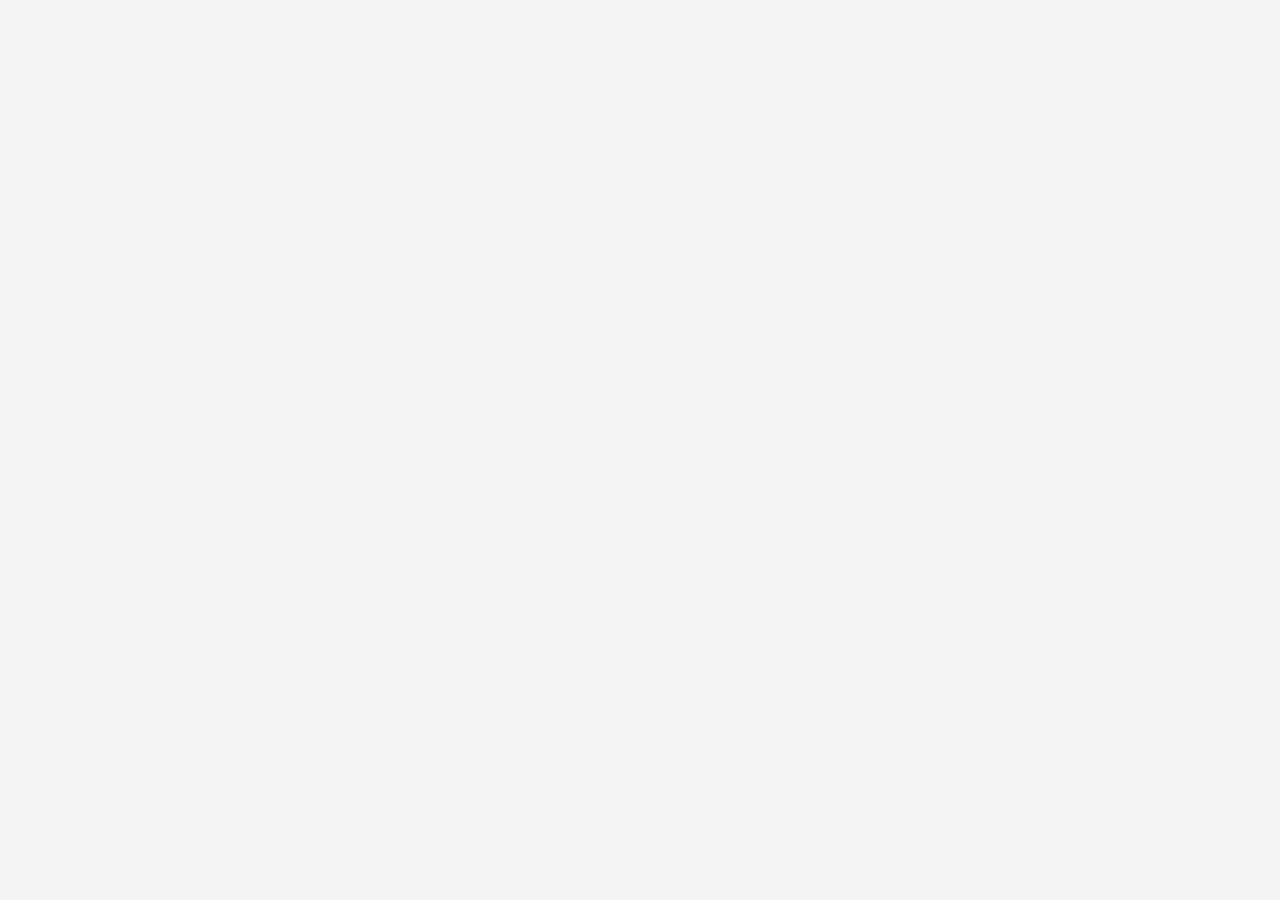
==== index.html @ 39ff0090 "Update index.html" ====
<!DOCTYPE html>
<html lang="fr">
<head>
    <meta charset="UTF-8">
    <meta name="viewport" content="width=device-width, initial-scale=1.0">
    <title>Institut de Langues - Pérou</title>
    <link href="https://fonts.googleapis.com/css2?family=Roboto:wght@300;400;700&display=swap" rel="stylesheet">
    <link rel="stylesheet" href="https://cdnjs.cloudflare.com/ajax/libs/font-awesome/6.0.0/css/all.min.css">
    
    <style>
        :root {
            --primary: #009B90;
            --secondary: #1F4E79;
            --light: #f4f4f4;
            --text: #333;
            --white: #ffffff;
        }

        * { box-sizing: border-box; margin: 0; padding: 0; }

        body {
            font-family: 'Roboto', sans-serif;
            line-height: 1.6;
            color: var(--text);
            background-color: var(--light);
            display: flex;
            flex-direction: column;
            min-height: 100vh;
        }

        /* Header */
        header {
            background-color: var(--secondary);
            color: var(--white);
            padding: 1rem 5%;
            display: flex;
            justify-content: space-between;
            align-items: center;
            flex-wrap: wrap;
        }

        .logo { font-size: 1.2rem; font-weight: bold; display: flex; align-items: center; gap: 10px; }

        .lang-selector select {
            padding: 5px; border-radius: 5px; border: none;
            background: var(--white); color: var(--secondary);
            font-weight: bold; cursor: pointer;
        }

        /* Hero */
        .hero {
            background: linear-gradient(rgba(31, 78, 121, 0.8), rgba(0, 155, 144, 0.8)), url('
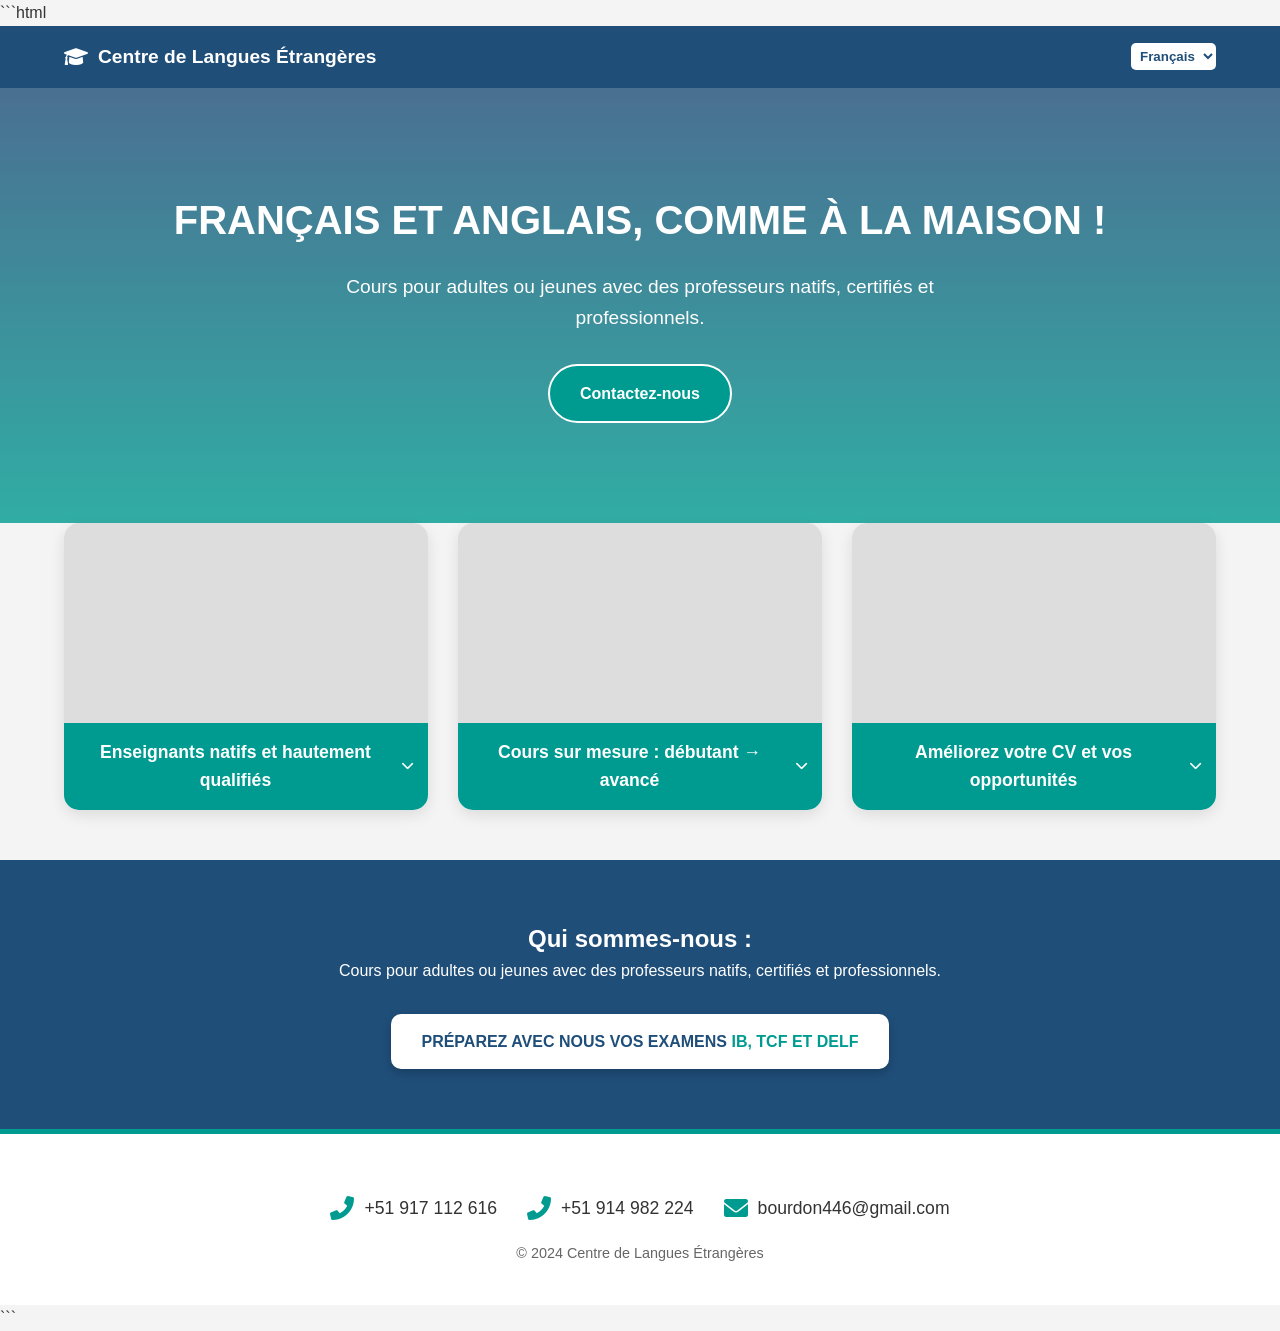
==== commit d2835595: "Update index.html" ====
--- a/index.html
+++ b/index.html
@@ -1,3 +1,4 @@
+```html
 <!DOCTYPE html>
 <html lang="fr">
 <head>
@@ -49,4 +50,311 @@
 
         /* Hero */
         .hero {
-            background: linear-gradient(rgba(31, 78, 121, 0.8), rgba(0, 155, 144, 0.8)), url('
+            background: linear-gradient(rgba(31, 78, 121, 0.8), rgba(0, 155, 144, 0.8)), url('https://images.unsplash.com/photo-1523240795612-9a054b0db644?ixlib=rb-1.2.1&auto=format&fit=crop&w=1950&q=80');
+            background-size: cover; background-position: center;
+            color: var(--white); padding: 100px 20px; text-align: center;
+        }
+
+        .hero h1 { font-size: 2.5rem; margin-bottom: 20px; text-transform: uppercase; font-weight: 700; }
+        .hero p { font-size: 1.2rem; max-width: 600px; margin: 0 auto 30px auto; }
+
+        .cta-button {
+            background-color: var(--primary); color: var(--white);
+            padding: 15px 30px; text-decoration: none; border-radius: 50px;
+            font-weight: bold; transition: 0.3s; display: inline-block;
+            border: 2px solid var(--white);
+        }
+        .cta-button:hover { background-color: var(--white); color: var(--primary); }
+
+        /* Cards Section */
+        .features {
+            padding: 50px 5%;
+            display: grid;
+            grid-template-columns: repeat(auto-fit, minmax(300px, 1fr));
+            gap: 30px;
+            margin-top: -50px;
+        }
+
+        /* --- EFFET HOVER (Souris) --- */
+        .card {
+            background: var(--white); 
+            border-radius: 15px; 
+            overflow: hidden;
+            box-shadow: 0 5px 15px rgba(0,0,0,0.1);
+            display: flex; 
+            flex-direction: column;
+            transition: transform 0.3s ease, box-shadow 0.3s ease;
+            cursor: pointer;
+            height: fit-content;
+        }
+
+        .card:hover {
+            transform: translateY(-10px);
+            box-shadow: 0 15px 30px rgba(0,0,0,0.2);
+        }
+
+        .card-img { 
+            height: 200px; 
+            background-color: #ddd; 
+            background-size: cover; 
+            background-position: center; 
+            flex-shrink: 0;
+        }
+        .img-1 { background-image: url('https://images.unsplash.com/photo-1573496359142-b8d87734a5a2?auto=format&fit=crop&w=600&q=80'); }
+        .img-2 { background-image: url('https://images.unsplash.com/photo-1434030216411-0b793f4b4173?auto=format&fit=crop&w=600&q=80'); }
+        .img-3 { background-image: url('https://images.unsplash.com/photo-1522202176988-66273c2fd55f?auto=format&fit=crop&w=600&q=80'); }
+
+        .card-header {
+            background-color: var(--primary); 
+            color: var(--white);
+            padding: 15px; 
+            text-align: center; 
+            font-weight: bold; 
+            font-size: 1.1rem;
+            min-height: 80px; 
+            display: flex; 
+            align-items: center; 
+            justify-content: center;
+            position: relative;
+            z-index: 2;
+        }
+
+        .card-header::after {
+            content: '\f078'; /* Flèche bas */
+            font-family: "Font Awesome 5 Free";
+            font-weight: 900;
+            display: block;
+            margin-left: 10px;
+            font-size: 0.8rem;
+            transition: transform 0.3s;
+        }
+
+        .card:hover .card-header::after {
+            transform: rotate(180deg); /* Rotation flèche */
+        }
+
+        .card-body { 
+            background-color: var(--white);
+            color: var(--text); 
+            max-height: 0; /* Caché par défaut */
+            opacity: 0;
+            padding: 0 20px;
+            overflow: hidden;
+            transition: all 0.5s ease-in-out;
+        }
+
+        .card:hover .card-body {
+            max-height: 500px; /* Visible au survol */
+            opacity: 1;
+            padding: 20px;
+        }
+
+        /* About & Footer */
+        .about-section { background-color: var(--secondary); color: var(--white); padding: 60px 5%; text-align: center; }
+        .exam-banner {
+            background-color: var(--white); color: var(--secondary);
+            padding: 15px 30px; border-radius: 10px; display: inline-block;
+            margin-top: 30px; font-weight: bold; text-transform: uppercase;
+            box-shadow: 0 4px 10px rgba(0,0,0,0.2);
+        }
+        .exam-highlight { color: var(--primary); }
+
+        footer { background-color: var(--white); padding: 40px 5%; text-align: center; border-top: 5px solid var(--primary); margin-top: auto; }
+        .contact-grid { display: flex; justify-content: center; flex-wrap: wrap; gap: 30px; margin-top: 20px; }
+        .contact-item { display: flex; align-items: center; gap: 10px; font-size: 1.1rem; }
+        .contact-item i { color: var(--primary); font-size: 1.5rem; }
+
+        html[dir="rtl"] .contact-item { flex-direction: row-reverse; }
+        html[dir="rtl"] .card-header::after { margin-left: 0; margin-right: 10px; }
+
+        @media (max-width: 768px) {
+            .hero h1 { font-size: 2rem; }
+            .features { margin-top: 0; }
+        }
+    </style>
+</head>
+<body>
+
+    <header>
+        <div class="logo">
+            <i class="fas fa-graduation-cap"></i>
+            <span data-i18n="title">Centre de Langues Étrangères</span>
+        </div>
+        <div class="lang-selector">
+            <select id="languageSelect" onchange="changeLanguage()">
+                <option value="fr">Français</option>
+                <option value="es">Español</option>
+                <option value="en">English</option>
+                <option value="ru">Русский</option>
+                <option value="ar">العربية</option>
+            </select>
+        </div>
+    </header>
+
+    <section class="hero">
+        <h1 data-i18n="heroTitle">FRANÇAIS ET ANGLAIS, COMME À LA MAISON !</h1>
+        <p data-i18n="heroSubtitle">Cours pour adultes ou jeunes avec des professeurs natifs, certifiés et professionnels.</p>
+        <a href="#contact" class="cta-button" data-i18n="cta">Contactez-nous</a>
+    </section>
+
+    <section class="features">
+        <div class="card">
+            <div class="card-img img-1"></div>
+            <div class="card-header">
+                <span data-i18n="card1Title">Enseignants natifs et hautement qualifiés</span>
+            </div>
+            <div class="card-body">
+                <p data-i18n="card1Text">Possédant une vaste expérience dans l'enseignement des langues. Profitez de cours dynamiques et personnalisés axés sur vos objectifs, ou rejoignez un groupe pour suivre le rythme de nos étudiants.</p>
+            </div>
+        </div>
+
+        <div class="card">
+            <div class="card-img img-2"></div>
+            <div class="card-header">
+                <span data-i18n="card2Title">Cours sur mesure : débutant → avancé</span>
+            </div>
+            <div class="card-body">
+                <p data-i18n="card2Text">Progressez rapidement grâce à une méthodologie pratique et dynamique. Préparez-vous en toute confiance aux examens internationaux et obtenez de vrais résultats.</p>
+            </div>
+        </div>
+
+        <div class="card">
+            <div class="card-img img-3"></div>
+            <div class="card-header">
+                <span data-i18n="card3Title">Améliorez votre CV et vos opportunités</span>
+            </div>
+            <div class="card-body">
+                <p data-i18n="card3Text">Maîtrisez une nouvelle langue et excellez dans le monde professionnel et personnel. Elle ouvre la voie à de nouvelles opportunités académiques et culturelles.</p>
+            </div>
+        </div>
+    </section>
+
+    <section class="about-section">
+        <h2 data-i18n="aboutTitle">Qui sommes-nous :</h2>
+        <p data-i18n="aboutText">Cours pour adultes ou jeunes avec des professeurs natifs, certifiés et professionnels.</p>
+        
+        <div class="exam-banner">
+            <span data-i18n="examPrep">PRÉPAREZ AVEC NOUS VOS EXAMENS</span> 
+            <span class="exam-highlight">IB, TCF ET DELF</span>
+        </div>
+    </section>
+
+    <footer id="contact">
+        <div class="contact-grid">
+            <div class="contact-item">
+                <i class="fas fa-phone-alt"></i>
+                <span>+51 917 112 616</span>
+            </div>
+            <div class="contact-item">
+                <i class="fas fa-phone-alt"></i>
+                <span>+51 914 982 224</span>
+            </div>
+            <div class="contact-item">
+                <i class="fas fa-envelope"></i>
+                <span>bourdon446@gmail.com</span>
+            </div>
+        </div>
+        <p style="margin-top: 20px; font-size: 0.9rem; color: #666;">&copy; 2024 Centre de Langues Étrangères</p>
+    </footer>
+
+    <script>
+        const translations = {
+            fr: {
+                title: "Centre de Langues Étrangères",
+                heroTitle: "FRANÇAIS ET ANGLAIS, COMME À LA MAISON !",
+                heroSubtitle: "Cours pour adultes ou jeunes avec des professeurs natifs, certifiés et professionnels.",
+                cta: "Contactez-nous",
+                card1Title: "Enseignants natifs et qualifiés",
+                card1Text: "Possédant une vaste expérience dans l'enseignement des langues. Profitez de cours dynamiques et personnalisés axés sur vos objectifs, ou rejoignez un groupe pour suivre le rythme de nos étudiants.",
+                card2Title: "Cours sur mesure : débutant → avancé",
+                card2Text: "Progressez rapidement grâce à une méthodologie pratique et dynamique. Préparez-vous en toute confiance aux examens internationaux et obtenez de vrais résultats.",
+                card3Title: "Améliorez votre CV",
+                card3Text: "Maîtrisez une nouvelle langue et excellez dans le monde professionnel et personnel. Elle ouvre la voie à de nouvelles opportunités académiques et culturelles.",
+                aboutTitle: "Qui sommes-nous :",
+                aboutText: "Une institution dédiée à l'enseignement personnalisé au Pérou.",
+                examPrep: "PRÉPAREZ AVEC NOUS VOS EXAMENS"
+            },
+            es: {
+                title: "Centro de Idiomas Extranjeras",
+                heroTitle: "¡FRANCÉS E INGLÉS COMO EN CASA!",
+                heroSubtitle: "Clases por adultos o jóvenes con profesores nativos, diplomados y profesionales.",
+                cta: "Llámenos",
+                card1Title: "Profesores nativos y altamente calificados",
+                card1Text: "Con amplia experiencia en la enseñanza de idiomas. Disfruta de clases dinámicas, personalizadas y enfocadas en tus metas o únete a un grupo para seguir el paso con nuestros alumnos.",
+                card2Title: "Cursos adaptados : principiante → avanzado",
+                card2Text: "Avanza rápidamente con una metodología práctica y dinámica. Prepárate con confianza para exámenes internacionales y alcanza resultados reales.",
+                card3Title: "Mejora tu CV y tus oportunidades",
+                card3Text: "Domina un nuevo idioma y destaca en el mundo laboral y personal. Abre las puertas a nuevas oportunidades académicas y culturales.",
+                aboutTitle: "Quiénes somos :",
+                aboutText: "Una institución dedicada a la enseñanza personalizada en Perú.",
+                examPrep: "PREPARA TU"
+            },
+            en: {
+                title: "Foreign Language Center",
+                heroTitle: "FRENCH AND ENGLISH, JUST LIKE HOME!",
+                heroSubtitle: "Classes for adults or youth with native, certified, and professional teachers.",
+                cta: "Contact Us",
+                card1Title: "Native & Highly Qualified Teachers",
+                card1Text: "Possessing extensive experience in language teaching. Enjoy dynamic and personalized classes focused on your goals, or join a group to keep pace with our students.",
+                card2Title: "Tailored Courses: Beginner → Advanced",
+                card2Text: "Progress quickly thanks to a practical and dynamic methodology. Prepare with confidence for international exams and achieve real results.",
+                card3Title: "Boost your CV & Opportunities",
+                card3Text: "Master a new language and excel in the professional and personal world. It opens the way to new academic and cultural opportunities.",
+                aboutTitle: "Who are we:",
+                aboutText: "An institution dedicated to personalized learning in Peru.",
+                examPrep: "PREPARE WITH US FOR"
+            },
+            ru: {
+                title: "Центр Иностранных Языков",
+                heroTitle: "ФРАНЦУЗСКИЙ И АНГЛИЙСКИЙ КАК ДОМА!",
+                heroSubtitle: "Курсы для взрослых и детей с носителями языка.",
+                cta: "Свяжитесь с нами",
+                card1Title: "Квалифицированные носители",
+                card1Text: "Большой опыт преподавания. Динамичные и персонализированные уроки, ориентированными на ваши цели, или присоединяйтесь к группе.",
+                card2Title: "Индивидуальные курсы",
+                card2Text: "Быстрый прогресс благодаря практической и динамичной методике. С уверенностью готовьтесь к международным экзаменам.",
+                card3Title: "Улучшите свое резюме",
+                card3Text: "Освойте новый язык и добейтесь успеха в профессиональном и личном мире. Это открывает путь к новым академическим и культурным возможностям.",
+                aboutTitle: "Кто мы:",
+                aboutText: "Учебное заведение в Перу с индивидуальным подходом.",
+                examPrep: "ПОДГОТОВЬТЕСЬ К ЭКЗАМЕНАМ"
+            },
+            ar: {
+                title: "مركز اللغات الأجنبية",
+                heroTitle: "الفرنسية والإنجليزية، تماماً كما في المنزل!",
+                heroSubtitle: "دروس للكبار والشباب مع مدرسين ناطقين أصليين ومحترفين.",
+                cta: "اتصل بنا",
+                card1Title: "مدرسون أصليون ومؤهلون",
+                card1Text: "خبرة واسعة في التدريس. استمتع بصفوف ديناميكية ومخصصة تركز على أهدافك، أو انضم إلى مجموعة لمواكبة طلابنا.",
+                card2Title: "دورات مخصصة: مبتدئ → متقدم",
+                card2Text: "تقدم بسرعة بمنهجية عملية وديناميكية. استعد بثقة للامتحانات الدولية وحقق نتائج حقيقية.",
+                card3Title: "حسّن سيرتك الذاتية وفرصك",
+                card3Text: "أتقن لغة جديدة وتميز في العالم المهني والشخصي. إنها تفتح الطريق أمام فرص أكاديمية وثقافية جديدة.",
+                aboutTitle: "من نحن:",
+                aboutText: "مؤسسة مكرسة للتعليم الشخصي في بيرو.",
+                examPrep: "استعد معنا لامتحانات"
+            }
+        };
+
+        function changeLanguage() {
+            const lang = document.getElementById('languageSelect').value;
+            const elements = document.querySelectorAll('[data-i18n]');
+            
+            // Gestion RTL (Right to Left) pour l'arabe
+            if (lang === 'ar') {
+                document.documentElement.setAttribute('dir', 'rtl');
+            } else {
+                document.documentElement.setAttribute('dir', 'ltr');
+            }
+
+            elements.forEach(el => {
+                const key = el.getAttribute('data-i18n');
+                if (translations[lang] && translations[lang][key]) {
+                    el.textContent = translations[lang][key];
+                }
+            });
+        }
+    </script>
+</body>
+</html>
+```
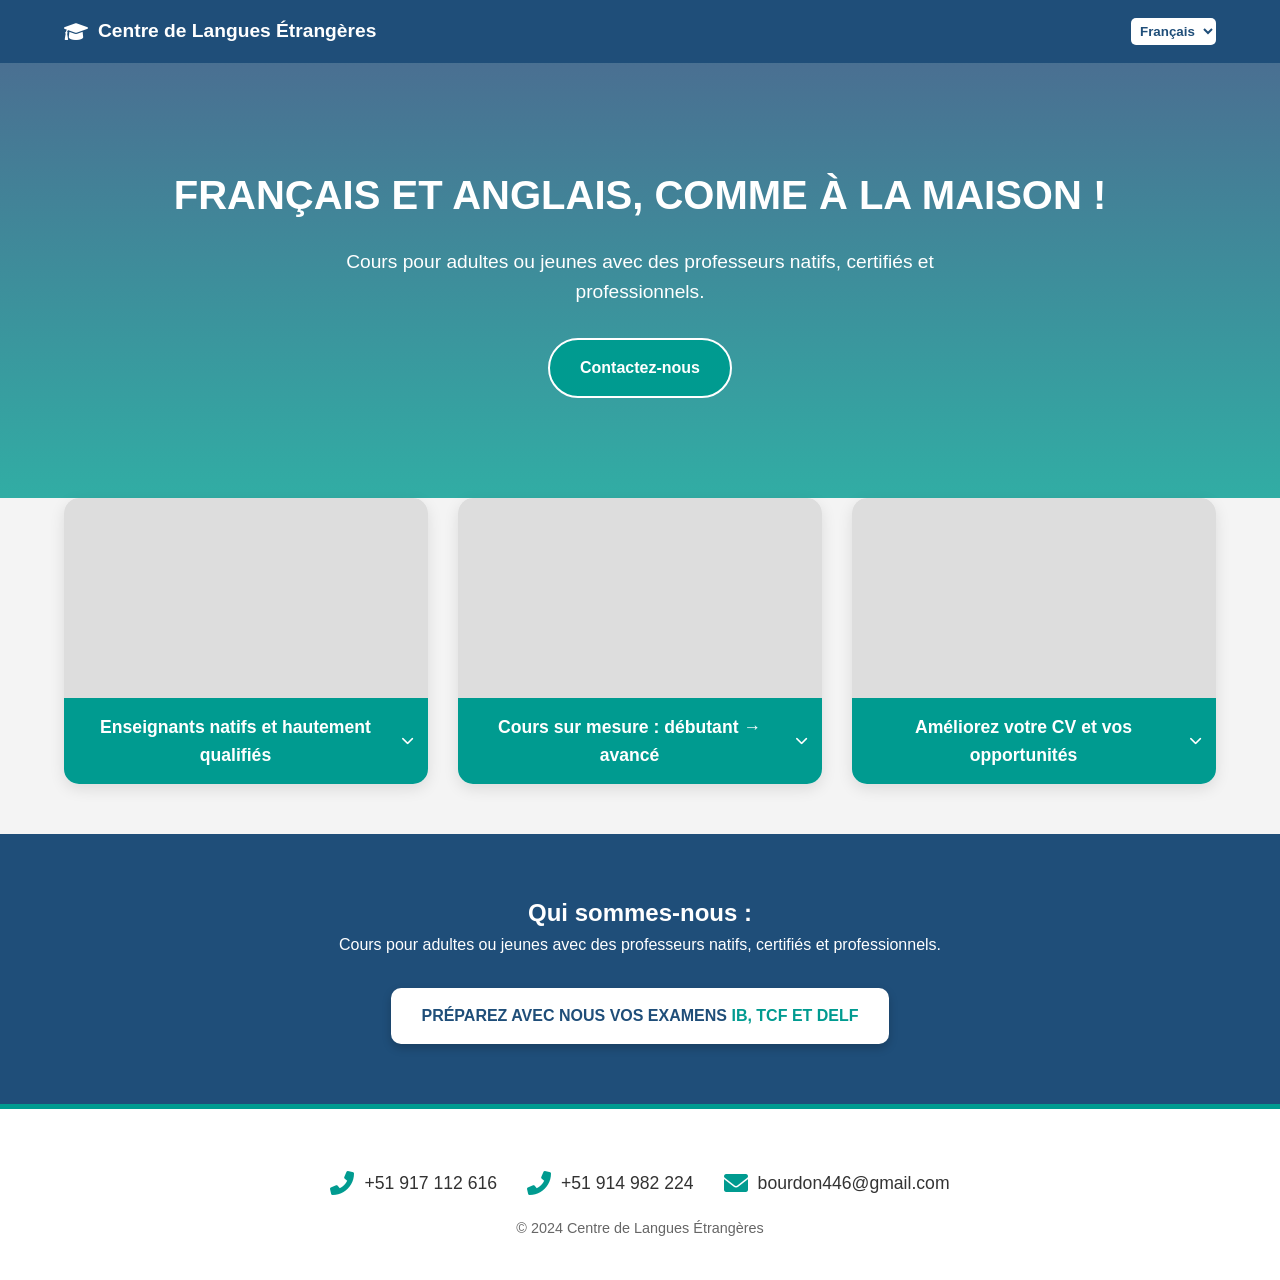
==== commit 4abc21b2: "Update index.html" ====
--- a/index.html
+++ b/index.html
@@ -1,4 +1,3 @@
-```html
 <!DOCTYPE html>
 <html lang="fr">
 <head>
@@ -357,4 +356,3 @@
     </script>
 </body>
 </html>
-```
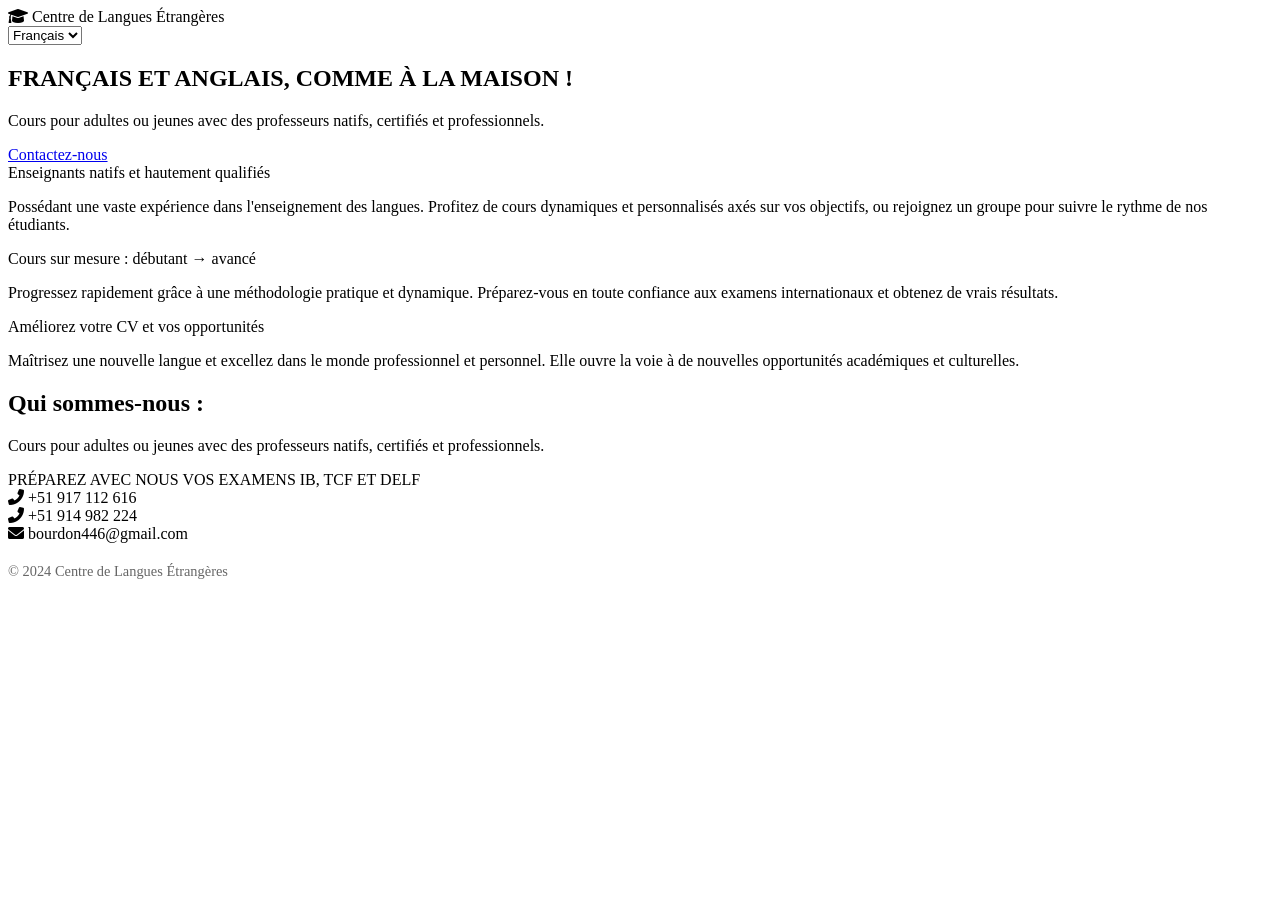
==== commit cd5d39ec: "Update index.html" ====
--- a/index.html
+++ b/index.html
@@ -4,173 +4,11 @@
     <meta charset="UTF-8">
     <meta name="viewport" content="width=device-width, initial-scale=1.0">
     <title>Institut de Langues - Pérou</title>
+    
     <link href="https://fonts.googleapis.com/css2?family=Roboto:wght@300;400;700&display=swap" rel="stylesheet">
     <link rel="stylesheet" href="https://cdnjs.cloudflare.com/ajax/libs/font-awesome/6.0.0/css/all.min.css">
     
-    <style>
-        :root {
-            --primary: #009B90;
-            --secondary: #1F4E79;
-            --light: #f4f4f4;
-            --text: #333;
-            --white: #ffffff;
-        }
-
-        * { box-sizing: border-box; margin: 0; padding: 0; }
-
-        body {
-            font-family: 'Roboto', sans-serif;
-            line-height: 1.6;
-            color: var(--text);
-            background-color: var(--light);
-            display: flex;
-            flex-direction: column;
-            min-height: 100vh;
-        }
-
-        /* Header */
-        header {
-            background-color: var(--secondary);
-            color: var(--white);
-            padding: 1rem 5%;
-            display: flex;
-            justify-content: space-between;
-            align-items: center;
-            flex-wrap: wrap;
-        }
-
-        .logo { font-size: 1.2rem; font-weight: bold; display: flex; align-items: center; gap: 10px; }
-
-        .lang-selector select {
-            padding: 5px; border-radius: 5px; border: none;
-            background: var(--white); color: var(--secondary);
-            font-weight: bold; cursor: pointer;
-        }
-
-        /* Hero */
-        .hero {
-            background: linear-gradient(rgba(31, 78, 121, 0.8), rgba(0, 155, 144, 0.8)), url('https://images.unsplash.com/photo-1523240795612-9a054b0db644?ixlib=rb-1.2.1&auto=format&fit=crop&w=1950&q=80');
-            background-size: cover; background-position: center;
-            color: var(--white); padding: 100px 20px; text-align: center;
-        }
-
-        .hero h1 { font-size: 2.5rem; margin-bottom: 20px; text-transform: uppercase; font-weight: 700; }
-        .hero p { font-size: 1.2rem; max-width: 600px; margin: 0 auto 30px auto; }
-
-        .cta-button {
-            background-color: var(--primary); color: var(--white);
-            padding: 15px 30px; text-decoration: none; border-radius: 50px;
-            font-weight: bold; transition: 0.3s; display: inline-block;
-            border: 2px solid var(--white);
-        }
-        .cta-button:hover { background-color: var(--white); color: var(--primary); }
-
-        /* Cards Section */
-        .features {
-            padding: 50px 5%;
-            display: grid;
-            grid-template-columns: repeat(auto-fit, minmax(300px, 1fr));
-            gap: 30px;
-            margin-top: -50px;
-        }
-
-        /* --- EFFET HOVER (Souris) --- */
-        .card {
-            background: var(--white); 
-            border-radius: 15px; 
-            overflow: hidden;
-            box-shadow: 0 5px 15px rgba(0,0,0,0.1);
-            display: flex; 
-            flex-direction: column;
-            transition: transform 0.3s ease, box-shadow 0.3s ease;
-            cursor: pointer;
-            height: fit-content;
-        }
-
-        .card:hover {
-            transform: translateY(-10px);
-            box-shadow: 0 15px 30px rgba(0,0,0,0.2);
-        }
-
-        .card-img { 
-            height: 200px; 
-            background-color: #ddd; 
-            background-size: cover; 
-            background-position: center; 
-            flex-shrink: 0;
-        }
-        .img-1 { background-image: url('https://images.unsplash.com/photo-1573496359142-b8d87734a5a2?auto=format&fit=crop&w=600&q=80'); }
-        .img-2 { background-image: url('https://images.unsplash.com/photo-1434030216411-0b793f4b4173?auto=format&fit=crop&w=600&q=80'); }
-        .img-3 { background-image: url('https://images.unsplash.com/photo-1522202176988-66273c2fd55f?auto=format&fit=crop&w=600&q=80'); }
-
-        .card-header {
-            background-color: var(--primary); 
-            color: var(--white);
-            padding: 15px; 
-            text-align: center; 
-            font-weight: bold; 
-            font-size: 1.1rem;
-            min-height: 80px; 
-            display: flex; 
-            align-items: center; 
-            justify-content: center;
-            position: relative;
-            z-index: 2;
-        }
-
-        .card-header::after {
-            content: '\f078'; /* Flèche bas */
-            font-family: "Font Awesome 5 Free";
-            font-weight: 900;
-            display: block;
-            margin-left: 10px;
-            font-size: 0.8rem;
-            transition: transform 0.3s;
-        }
-
-        .card:hover .card-header::after {
-            transform: rotate(180deg); /* Rotation flèche */
-        }
-
-        .card-body { 
-            background-color: var(--white);
-            color: var(--text); 
-            max-height: 0; /* Caché par défaut */
-            opacity: 0;
-            padding: 0 20px;
-            overflow: hidden;
-            transition: all 0.5s ease-in-out;
-        }
-
-        .card:hover .card-body {
-            max-height: 500px; /* Visible au survol */
-            opacity: 1;
-            padding: 20px;
-        }
-
-        /* About & Footer */
-        .about-section { background-color: var(--secondary); color: var(--white); padding: 60px 5%; text-align: center; }
-        .exam-banner {
-            background-color: var(--white); color: var(--secondary);
-            padding: 15px 30px; border-radius: 10px; display: inline-block;
-            margin-top: 30px; font-weight: bold; text-transform: uppercase;
-            box-shadow: 0 4px 10px rgba(0,0,0,0.2);
-        }
-        .exam-highlight { color: var(--primary); }
-
-        footer { background-color: var(--white); padding: 40px 5%; text-align: center; border-top: 5px solid var(--primary); margin-top: auto; }
-        .contact-grid { display: flex; justify-content: center; flex-wrap: wrap; gap: 30px; margin-top: 20px; }
-        .contact-item { display: flex; align-items: center; gap: 10px; font-size: 1.1rem; }
-        .contact-item i { color: var(--primary); font-size: 1.5rem; }
-
-        html[dir="rtl"] .contact-item { flex-direction: row-reverse; }
-        html[dir="rtl"] .card-header::after { margin-left: 0; margin-right: 10px; }
-
-        @media (max-width: 768px) {
-            .hero h1 { font-size: 2rem; }
-            .features { margin-top: 0; }
-        }
-    </style>
+    <link rel="stylesheet" href="style.css">
 </head>
 <body>
 
@@ -256,103 +94,6 @@
         <p style="margin-top: 20px; font-size: 0.9rem; color: #666;">&copy; 2024 Centre de Langues Étrangères</p>
     </footer>
 
-    <script>
-        const translations = {
-            fr: {
-                title: "Centre de Langues Étrangères",
-                heroTitle: "FRANÇAIS ET ANGLAIS, COMME À LA MAISON !",
-                heroSubtitle: "Cours pour adultes ou jeunes avec des professeurs natifs, certifiés et professionnels.",
-                cta: "Contactez-nous",
-                card1Title: "Enseignants natifs et qualifiés",
-                card1Text: "Possédant une vaste expérience dans l'enseignement des langues. Profitez de cours dynamiques et personnalisés axés sur vos objectifs, ou rejoignez un groupe pour suivre le rythme de nos étudiants.",
-                card2Title: "Cours sur mesure : débutant → avancé",
-                card2Text: "Progressez rapidement grâce à une méthodologie pratique et dynamique. Préparez-vous en toute confiance aux examens internationaux et obtenez de vrais résultats.",
-                card3Title: "Améliorez votre CV",
-                card3Text: "Maîtrisez une nouvelle langue et excellez dans le monde professionnel et personnel. Elle ouvre la voie à de nouvelles opportunités académiques et culturelles.",
-                aboutTitle: "Qui sommes-nous :",
-                aboutText: "Une institution dédiée à l'enseignement personnalisé au Pérou.",
-                examPrep: "PRÉPAREZ AVEC NOUS VOS EXAMENS"
-            },
-            es: {
-                title: "Centro de Idiomas Extranjeras",
-                heroTitle: "¡FRANCÉS E INGLÉS COMO EN CASA!",
-                heroSubtitle: "Clases por adultos o jóvenes con profesores nativos, diplomados y profesionales.",
-                cta: "Llámenos",
-                card1Title: "Profesores nativos y altamente calificados",
-                card1Text: "Con amplia experiencia en la enseñanza de idiomas. Disfruta de clases dinámicas, personalizadas y enfocadas en tus metas o únete a un grupo para seguir el paso con nuestros alumnos.",
-                card2Title: "Cursos adaptados : principiante → avanzado",
-                card2Text: "Avanza rápidamente con una metodología práctica y dinámica. Prepárate con confianza para exámenes internacionales y alcanza resultados reales.",
-                card3Title: "Mejora tu CV y tus oportunidades",
-                card3Text: "Domina un nuevo idioma y destaca en el mundo laboral y personal. Abre las puertas a nuevas oportunidades académicas y culturales.",
-                aboutTitle: "Quiénes somos :",
-                aboutText: "Una institución dedicada a la enseñanza personalizada en Perú.",
-                examPrep: "PREPARA TU"
-            },
-            en: {
-                title: "Foreign Language Center",
-                heroTitle: "FRENCH AND ENGLISH, JUST LIKE HOME!",
-                heroSubtitle: "Classes for adults or youth with native, certified, and professional teachers.",
-                cta: "Contact Us",
-                card1Title: "Native & Highly Qualified Teachers",
-                card1Text: "Possessing extensive experience in language teaching. Enjoy dynamic and personalized classes focused on your goals, or join a group to keep pace with our students.",
-                card2Title: "Tailored Courses: Beginner → Advanced",
-                card2Text: "Progress quickly thanks to a practical and dynamic methodology. Prepare with confidence for international exams and achieve real results.",
-                card3Title: "Boost your CV & Opportunities",
-                card3Text: "Master a new language and excel in the professional and personal world. It opens the way to new academic and cultural opportunities.",
-                aboutTitle: "Who are we:",
-                aboutText: "An institution dedicated to personalized learning in Peru.",
-                examPrep: "PREPARE WITH US FOR"
-            },
-            ru: {
-                title: "Центр Иностранных Языков",
-                heroTitle: "ФРАНЦУЗСКИЙ И АНГЛИЙСКИЙ КАК ДОМА!",
-                heroSubtitle: "Курсы для взрослых и детей с носителями языка.",
-                cta: "Свяжитесь с нами",
-                card1Title: "Квалифицированные носители",
-                card1Text: "Большой опыт преподавания. Динамичные и персонализированные уроки, ориентированными на ваши цели, или присоединяйтесь к группе.",
-                card2Title: "Индивидуальные курсы",
-                card2Text: "Быстрый прогресс благодаря практической и динамичной методике. С уверенностью готовьтесь к международным экзаменам.",
-                card3Title: "Улучшите свое резюме",
-                card3Text: "Освойте новый язык и добейтесь успеха в профессиональном и личном мире. Это открывает путь к новым академическим и культурным возможностям.",
-                aboutTitle: "Кто мы:",
-                aboutText: "Учебное заведение в Перу с индивидуальным подходом.",
-                examPrep: "ПОДГОТОВЬТЕСЬ К ЭКЗАМЕНАМ"
-            },
-            ar: {
-                title: "مركز اللغات الأجنبية",
-                heroTitle: "الفرنسية والإنجليزية، تماماً كما في المنزل!",
-                heroSubtitle: "دروس للكبار والشباب مع مدرسين ناطقين أصليين ومحترفين.",
-                cta: "اتصل بنا",
-                card1Title: "مدرسون أصليون ومؤهلون",
-                card1Text: "خبرة واسعة في التدريس. استمتع بصفوف ديناميكية ومخصصة تركز على أهدافك، أو انضم إلى مجموعة لمواكبة طلابنا.",
-                card2Title: "دورات مخصصة: مبتدئ → متقدم",
-                card2Text: "تقدم بسرعة بمنهجية عملية وديناميكية. استعد بثقة للامتحانات الدولية وحقق نتائج حقيقية.",
-                card3Title: "حسّن سيرتك الذاتية وفرصك",
-                card3Text: "أتقن لغة جديدة وتميز في العالم المهني والشخصي. إنها تفتح الطريق أمام فرص أكاديمية وثقافية جديدة.",
-                aboutTitle: "من نحن:",
-                aboutText: "مؤسسة مكرسة للتعليم الشخصي في بيرو.",
-                examPrep: "استعد معنا لامتحانات"
-            }
-        };
-
-        function changeLanguage() {
-            const lang = document.getElementById('languageSelect').value;
-            const elements = document.querySelectorAll('[data-i18n]');
-            
-            // Gestion RTL (Right to Left) pour l'arabe
-            if (lang === 'ar') {
-                document.documentElement.setAttribute('dir', 'rtl');
-            } else {
-                document.documentElement.setAttribute('dir', 'ltr');
-            }
-
-            elements.forEach(el => {
-                const key = el.getAttribute('data-i18n');
-                if (translations[lang] && translations[lang][key]) {
-                    el.textContent = translations[lang][key];
-                }
-            });
-        }
-    </script>
+    <script src="script.js"></script>
 </body>
 </html>
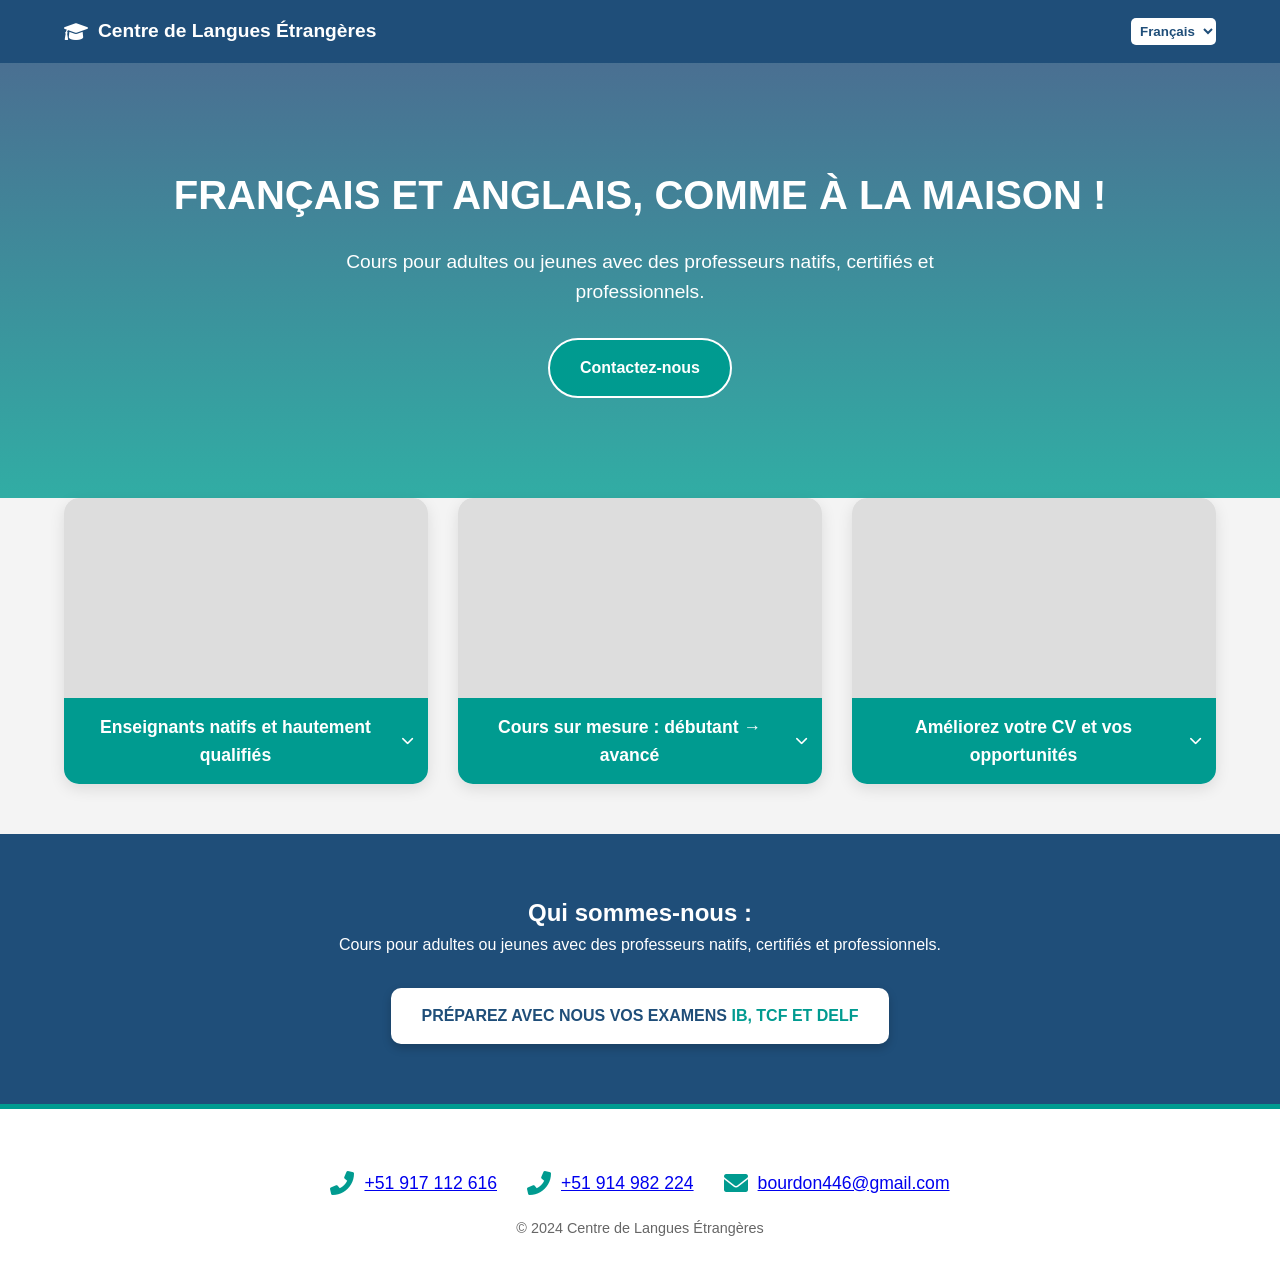
==== commit 461d4872: "Update index.html" ====
--- a/index.html
+++ b/index.html
@@ -80,15 +80,17 @@
         <div class="contact-grid">
             <div class="contact-item">
                 <i class="fas fa-phone-alt"></i>
-                <span>+51 917 112 616</span>
+                <a href="tel:+51917112616">+51 917 112 616</a>
             </div>
+            
             <div class="contact-item">
                 <i class="fas fa-phone-alt"></i>
-                <span>+51 914 982 224</span>
+                <a href="tel:+51914982224">+51 914 982 224</a>
             </div>
+
             <div class="contact-item">
                 <i class="fas fa-envelope"></i>
-                <span>bourdon446@gmail.com</span>
+                <a href="mailto:bourdon446@gmail.com">bourdon446@gmail.com</a>
             </div>
         </div>
         <p style="margin-top: 20px; font-size: 0.9rem; color: #666;">&copy; 2024 Centre de Langues Étrangères</p>
--- a/style.css
+++ b/style.css
@@ -0,0 +1,176 @@
+html {
+    scroll-behavior: smooth; /* C'est ça qui fait l'effet de glissement fluide */
+}
+
+:root {
+    --primary: #009B90;
+    --secondary: #1F4E79;
+    --light: #f4f4f4;
+    --text: #333;
+    --white: #ffffff;
+}
+
+* { box-sizing: border-box; margin: 0; padding: 0; }
+
+body {
+    font-family: 'Roboto', sans-serif;
+    line-height: 1.6;
+    color: var(--text);
+    background-color: var(--light);
+    display: flex;
+    flex-direction: column;
+    min-height: 100vh;
+}
+
+/* Header */
+header {
+    background-color: var(--secondary);
+    color: var(--white);
+    padding: 1rem 5%;
+    display: flex;
+    justify-content: space-between;
+    align-items: center;
+    flex-wrap: wrap;
+}
+
+.logo { font-size: 1.2rem; font-weight: bold; display: flex; align-items: center; gap: 10px; }
+
+.lang-selector select {
+    padding: 5px; border-radius: 5px; border: none;
+    background: var(--white); color: var(--secondary);
+    font-weight: bold; cursor: pointer;
+}
+
+/* Hero */
+.hero {
+    background: linear-gradient(rgba(31, 78, 121, 0.8), rgba(0, 155, 144, 0.8)), url('https://images.unsplash.com/photo-1523240795612-9a054b0db644?ixlib=rb-1.2.1&auto=format&fit=crop&w=1950&q=80');
+    background-size: cover; background-position: center;
+    color: var(--white); padding: 100px 20px; text-align: center;
+}
+
+.hero h1 { font-size: 2.5rem; margin-bottom: 20px; text-transform: uppercase; font-weight: 700; }
+.hero p { font-size: 1.2rem; max-width: 600px; margin: 0 auto 30px auto; }
+
+.cta-button {
+    background-color: var(--primary); color: var(--white);
+    padding: 15px 30px; text-decoration: none; border-radius: 50px;
+    font-weight: bold; transition: 0.3s; display: inline-block;
+    border: 2px solid var(--white);
+}
+.cta-button:hover { background-color: var(--white); color: var(--primary); }
+
+/* Cards Section */
+.features {
+    padding: 50px 5%;
+    display: grid;
+    grid-template-columns: repeat(auto-fit, minmax(300px, 1fr));
+    gap: 30px;
+    margin-top: -50px;
+}
+
+/* --- EFFET HOVER (Souris) --- */
+.card {
+    background: var(--white); 
+    border-radius: 15px; 
+    overflow: hidden;
+    box-shadow: 0 5px 15px rgba(0,0,0,0.1);
+    display: flex; 
+    flex-direction: column;
+    transition: transform 0.3s ease, box-shadow 0.3s ease;
+    cursor: pointer;
+    height: fit-content;
+}
+
+.card:hover {
+    transform: translateY(-10px);
+    box-shadow: 0 15px 30px rgba(0,0,0,0.2);
+}
+
+.card-img { 
+    height: 200px; 
+    background-color: #ddd; 
+    background-size: cover; 
+    background-position: center; 
+    flex-shrink: 0;
+}
+.img-1 { background-image: url('https://images.unsplash.com/photo-1573496359142-b8d87734a5a2?auto=format&fit=crop&w=600&q=80'); }
+.img-2 { background-image: url('https://images.unsplash.com/photo-1434030216411-0b793f4b4173?auto=format&fit=crop&w=600&q=80'); }
+.img-3 { background-image: url('https://images.unsplash.com/photo-1522202176988-66273c2fd55f?auto=format&fit=crop&w=600&q=80'); }
+
+.card-header {
+    background-color: var(--primary); 
+    color: var(--white);
+    padding: 15px; 
+    text-align: center; 
+    font-weight: bold; 
+    font-size: 1.1rem;
+    min-height: 80px; 
+    display: flex; 
+    align-items: center; 
+    justify-content: center;
+    position: relative;
+    z-index: 2;
+}
+
+.card-header::after {
+    content: '\f078'; /* Flèche bas */
+    font-family: "Font Awesome 5 Free";
+    font-weight: 900;
+    display: block;
+    margin-left: 10px;
+    font-size: 0.8rem;
+    transition: transform 0.3s;
+}
+
+.card:hover .card-header::after {
+    transform: rotate(180deg); /* Rotation flèche */
+}
+
+.card-body { 
+    background-color: var(--white);
+    color: var(--text); 
+    max-height: 0; /* Caché par défaut */
+    opacity: 0;
+    padding: 0 20px;
+    overflow: hidden;
+    transition: all 0.5s ease-in-out;
+}
+
+.card:hover .card-body {
+    max-height: 500px; /* Visible au survol */
+    opacity: 1;
+    padding: 20px;
+}
+
+/* About & Footer */
+.about-section { background-color: var(--secondary); color: var(--white); padding: 60px 5%; text-align: center; }
+.exam-banner {
+    background-color: var(--white); color: var(--secondary);
+    padding: 15px 30px; border-radius: 10px; display: inline-block;
+    margin-top: 30px; font-weight: bold; text-transform: uppercase;
+    box-shadow: 0 4px 10px rgba(0,0,0,0.2);
+}
+.exam-highlight { color: var(--primary); }
+
+footer { background-color: var(--white); padding: 40px 5%; text-align: center; border-top: 5px solid var(--primary); margin-top: auto; }
+.contact-grid { display: flex; justify-content: center; flex-wrap: wrap; gap: 30px; margin-top: 20px; }
+.contact-item { display: flex; align-items: center; gap: 10px; font-size: 1.1rem; }
+.contact-item i { color: var(--primary); font-size: 1.5rem; }
+
+html[dir="rtl"] .contact-item { flex-direction: row-reverse; }
+html[dir="rtl"] .card-header::after { margin-left: 0; margin-right: 10px; }
+
+@media (max-width: 768px) {
+    .hero h1 { font-size: 2rem; }
+    .features { margin-top: 0; }
+    .contact-item a {
+    text-decoration: none;
+    color: var(--text); /* Prend la couleur grise du texte normal */
+    font-weight: bold;
+    transition: color 0.3s;
+}
+
+.contact-item a:hover {
+    color: var(--primary); /* Devient turquoise au survol */
+    text-decoration: underline;
+}
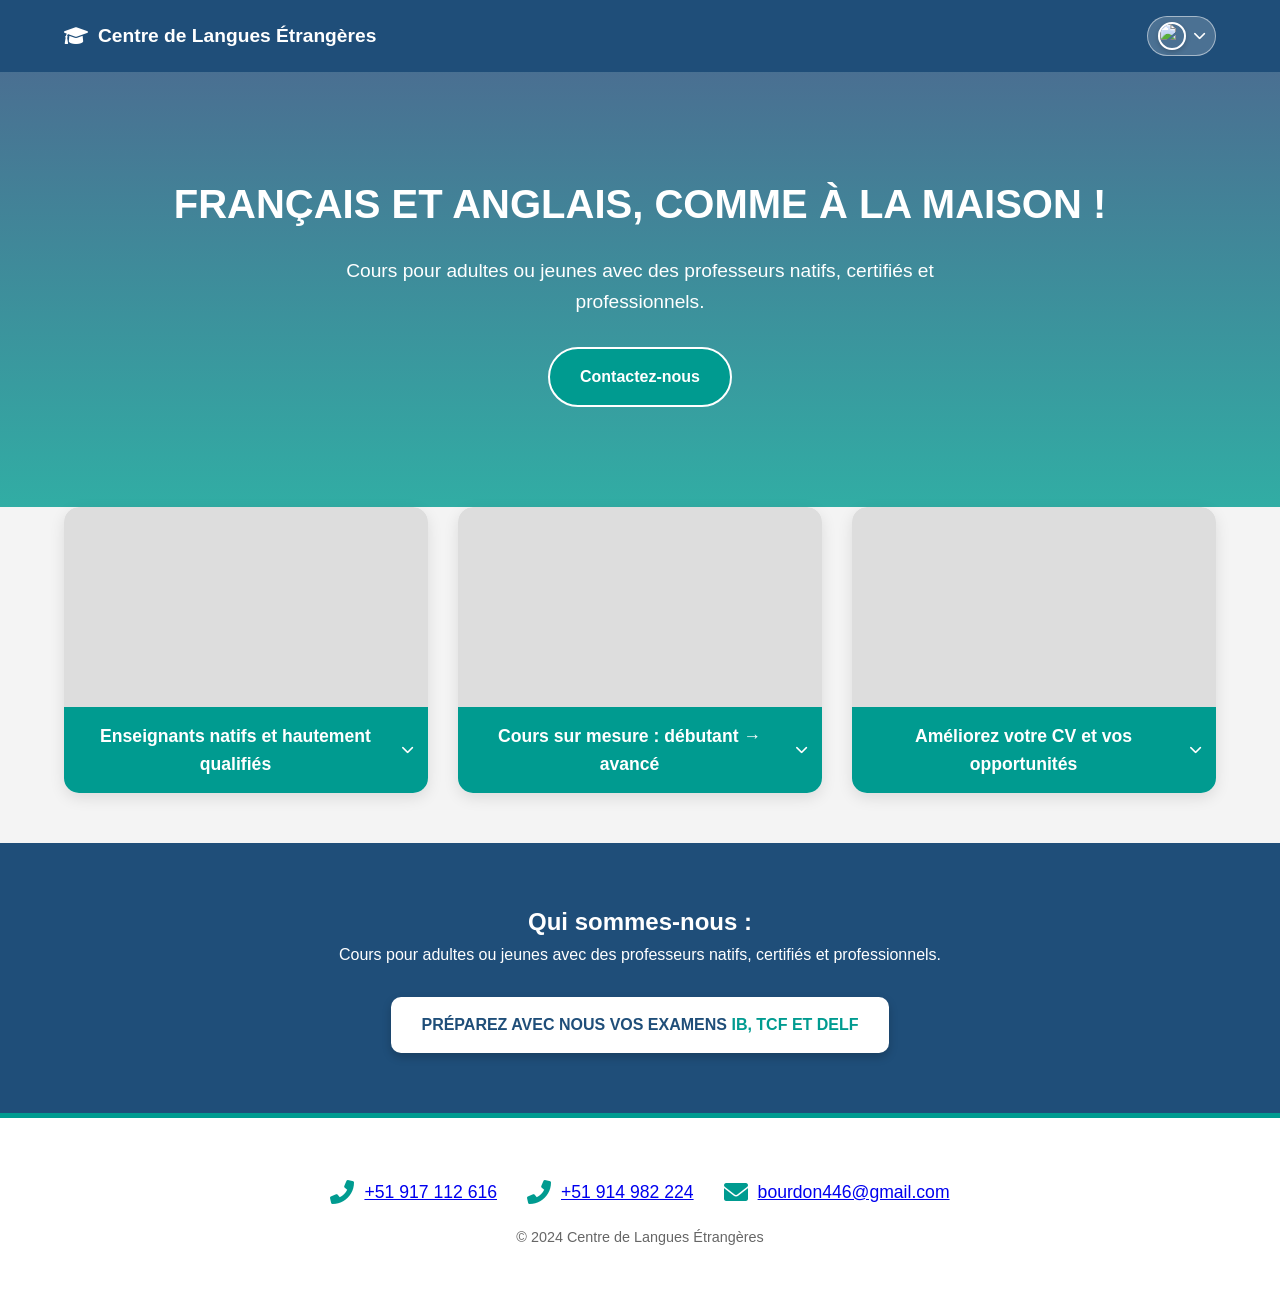
==== commit 73544fab: "Update index.html" ====
--- a/index.html
+++ b/index.html
@@ -17,14 +17,29 @@
             <i class="fas fa-graduation-cap"></i>
             <span data-i18n="title">Centre de Langues Étrangères</span>
         </div>
-        <div class="lang-selector">
-            <select id="languageSelect" onchange="changeLanguage()">
-                <option value="fr">Français</option>
-                <option value="es">Español</option>
-                <option value="en">English</option>
-                <option value="ru">Русский</option>
-                <option value="ar">العربية</option>
-            </select>
+        <div class="lang-menu">
+            <div class="selected-lang">
+                <img id="currentFlag" src="https://flagcdn.com/h40/fr.png" alt="Langue" class="lang-flag">
+                <i class="fas fa-chevron-down" style="font-size: 0.8rem;"></i>
+            </div>
+            
+            <div class="lang-dropdown">
+                <a href="#" class="lang-option" onclick="changeLanguage('fr'); return false;">
+                    <img src="https://flagcdn.com/h40/fr.png" class="lang-flag"> Français
+                </a>
+                <a href="#" class="lang-option" onclick="changeLanguage('es'); return false;">
+                    <img src="https://flagcdn.com/h40/es.png" class="lang-flag"> Español
+                </a>
+                <a href="#" class="lang-option" onclick="changeLanguage('en'); return false;">
+                    <img src="https://flagcdn.com/h40/gb.png" class="lang-flag"> English
+                </a>
+                <a href="#" class="lang-option" onclick="changeLanguage('ru'); return false;">
+                    <img src="https://flagcdn.com/h40/ru.png" class="lang-flag"> Русский
+                </a>
+                <a href="#" class="lang-option" onclick="changeLanguage('ar'); return false;">
+                    <img src="https://flagcdn.com/h40/sa.png" class="lang-flag"> العربية
+                </a>
+            </div>
         </div>
     </header>
 
--- a/style.css
+++ b/style.css
@@ -35,10 +35,74 @@
 
 .logo { font-size: 1.2rem; font-weight: bold; display: flex; align-items: center; gap: 10px; }
 
-.lang-selector select {
-    padding: 5px; border-radius: 5px; border: none;
-    background: var(--white); color: var(--secondary);
-    font-weight: bold; cursor: pointer;
+/* --- NOUVEAU MENU DRAPEAUX --- */
+.lang-menu {
+    position: relative;
+    display: inline-block;
+    cursor: pointer;
+    z-index: 1000; /* Pour passer au dessus du reste */
+}
+
+/* Le drapeau actuellement sélectionné (visible tout le temps) */
+.selected-lang {
+    display: flex;
+    align-items: center;
+    gap: 8px;
+    padding: 5px 10px;
+    background: rgba(255, 255, 255, 0.2); /* Fond léger transparent */
+    border-radius: 20px;
+    border: 1px solid rgba(255,255,255,0.5);
+    transition: 0.3s;
+}
+
+.selected-lang:hover {
+    background: rgba(255, 255, 255, 0.4);
+}
+
+.lang-flag {
+    width: 28px;
+    height: 28px;
+    border-radius: 50%; /* Rend le drapeau rond */
+    object-fit: cover;
+    border: 2px solid #fff;
+    box-shadow: 0 2px 5px rgba(0,0,0,0.2);
+}
+
+/* La liste déroulante (cachée par défaut) */
+.lang-dropdown {
+    display: none; /* Caché */
+    position: absolute;
+    top: 100%;
+    right: 0; /* S'aligne à droite */
+    background-color: var(--white);
+    min-width: 160px;
+    box-shadow: 0 8px 16px rgba(0,0,0,0.2);
+    border-radius: 10px;
+    overflow: hidden;
+    margin-top: 10px;
+}
+
+/* Afficher la liste quand on passe la souris sur le menu */
+.lang-menu:hover .lang-dropdown {
+    display: block;
+}
+
+/* Les items de la liste */
+.lang-option {
+    display: flex;
+    align-items: center;
+    gap: 10px;
+    padding: 10px 15px;
+    color: var(--text);
+    text-decoration: none;
+    transition: 0.2s;
+    font-weight: bold;
+    font-size: 0.9rem;
+}
+
+.lang-option:hover {
+    background-color: var(--light);
+    color: var(--primary);
 }
 
 /* Hero */
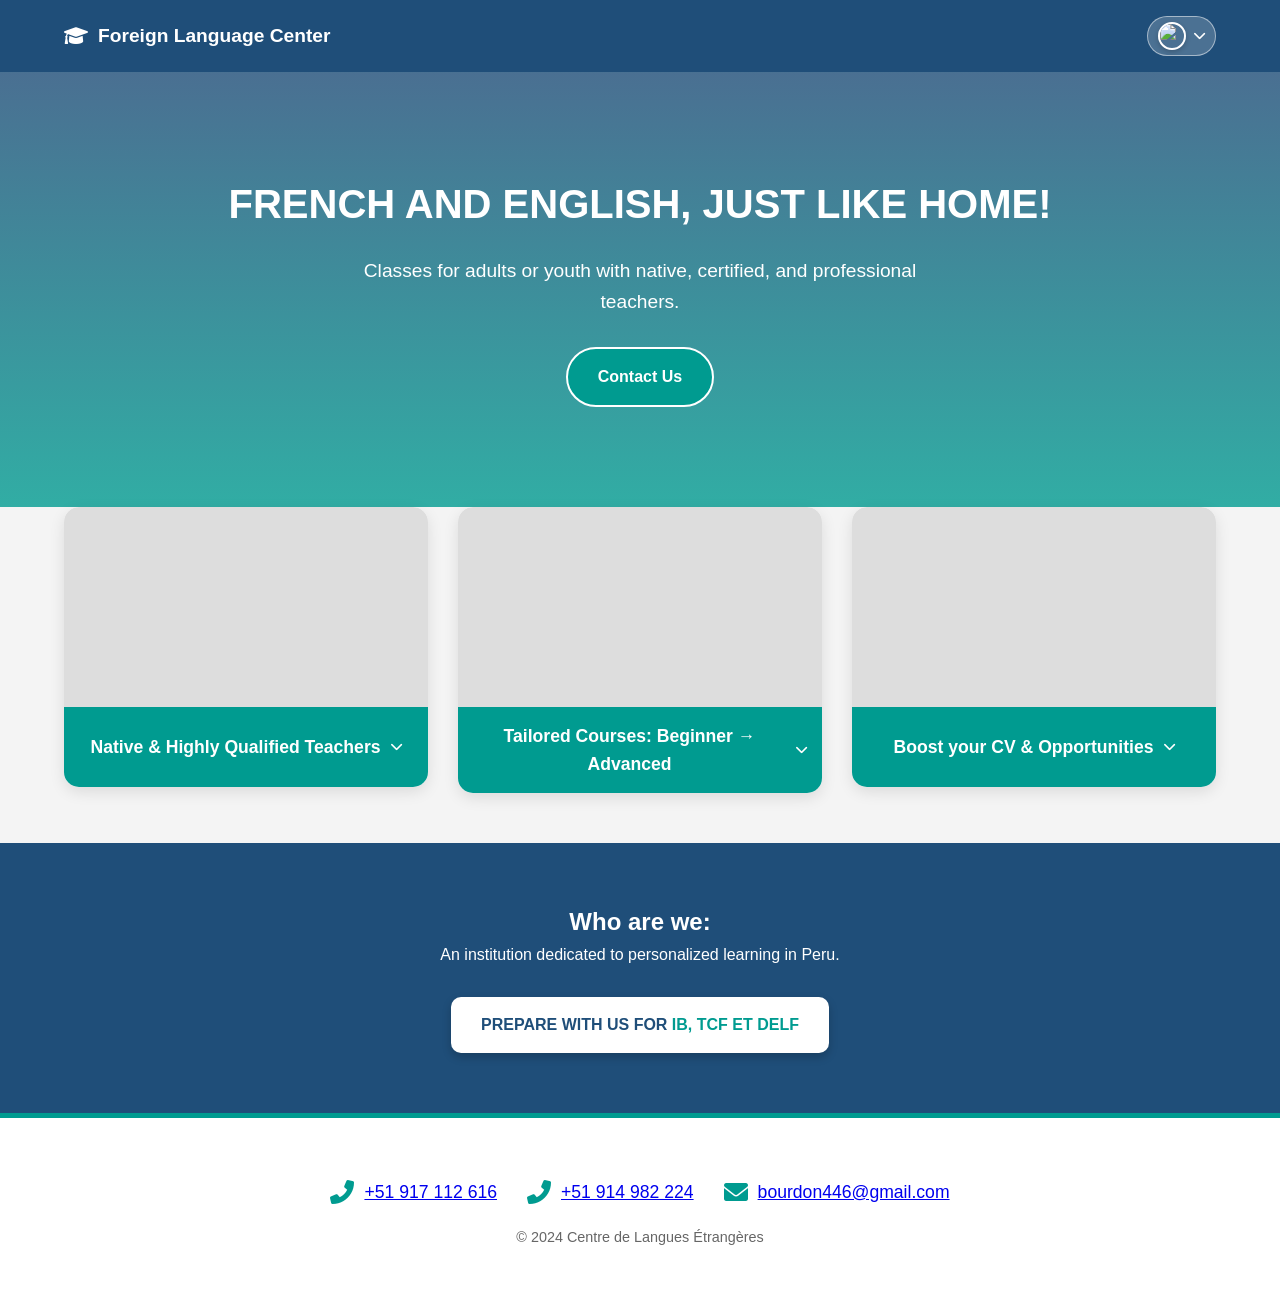
==== commit 246b56c5: "Update index.html" ====
--- a/index.html
+++ b/index.html
@@ -3,7 +3,7 @@
 <head>
     <meta charset="UTF-8">
     <meta name="viewport" content="width=device-width, initial-scale=1.0">
-    <title>Institut de Langues - Pérou</title>
+    <title>CIE - Centro de Idiomas Extranjeras</title>
     
     <link href="https://fonts.googleapis.com/css2?family=Roboto:wght@300;400;700&display=swap" rel="stylesheet">
     <link rel="stylesheet" href="https://cdnjs.cloudflare.com/ajax/libs/font-awesome/6.0.0/css/all.min.css">
--- a/style.css
+++ b/style.css
@@ -69,20 +69,35 @@
 }
 
 /* La liste déroulante (cachée par défaut) */
+/* La liste déroulante */
 .lang-dropdown {
-    display: none; /* Caché */
+    display: none;
     position: absolute;
     top: 100%;
-    right: 0; /* S'aligne à droite */
+    right: 0;
     background-color: var(--white);
     min-width: 160px;
     box-shadow: 0 8px 16px rgba(0,0,0,0.2);
     border-radius: 10px;
     overflow: hidden;
-    margin-top: 10px;
-}
-
-/* Afficher la liste quand on passe la souris sur le menu */
+    
+    /* On garde l'espace visuel, mais on change la méthode */
+    margin-top: 15px; 
+}
+
+/* --- LE PONT INVISIBLE (C'est ça qui répare le bug) --- */
+.lang-dropdown::before {
+    content: "";
+    position: absolute;
+    /* On place ce bloc invisible juste au-dessus du menu pour combler le trou */
+    top: -20px; 
+    left: 0;
+    width: 100%;
+    height: 20px; /* Doit être au moins aussi grand que le margin-top */
+    background: transparent; /* Invisible */
+}
+
+/* Le reste ne change pas */
 .lang-menu:hover .lang-dropdown {
     display: block;
 }
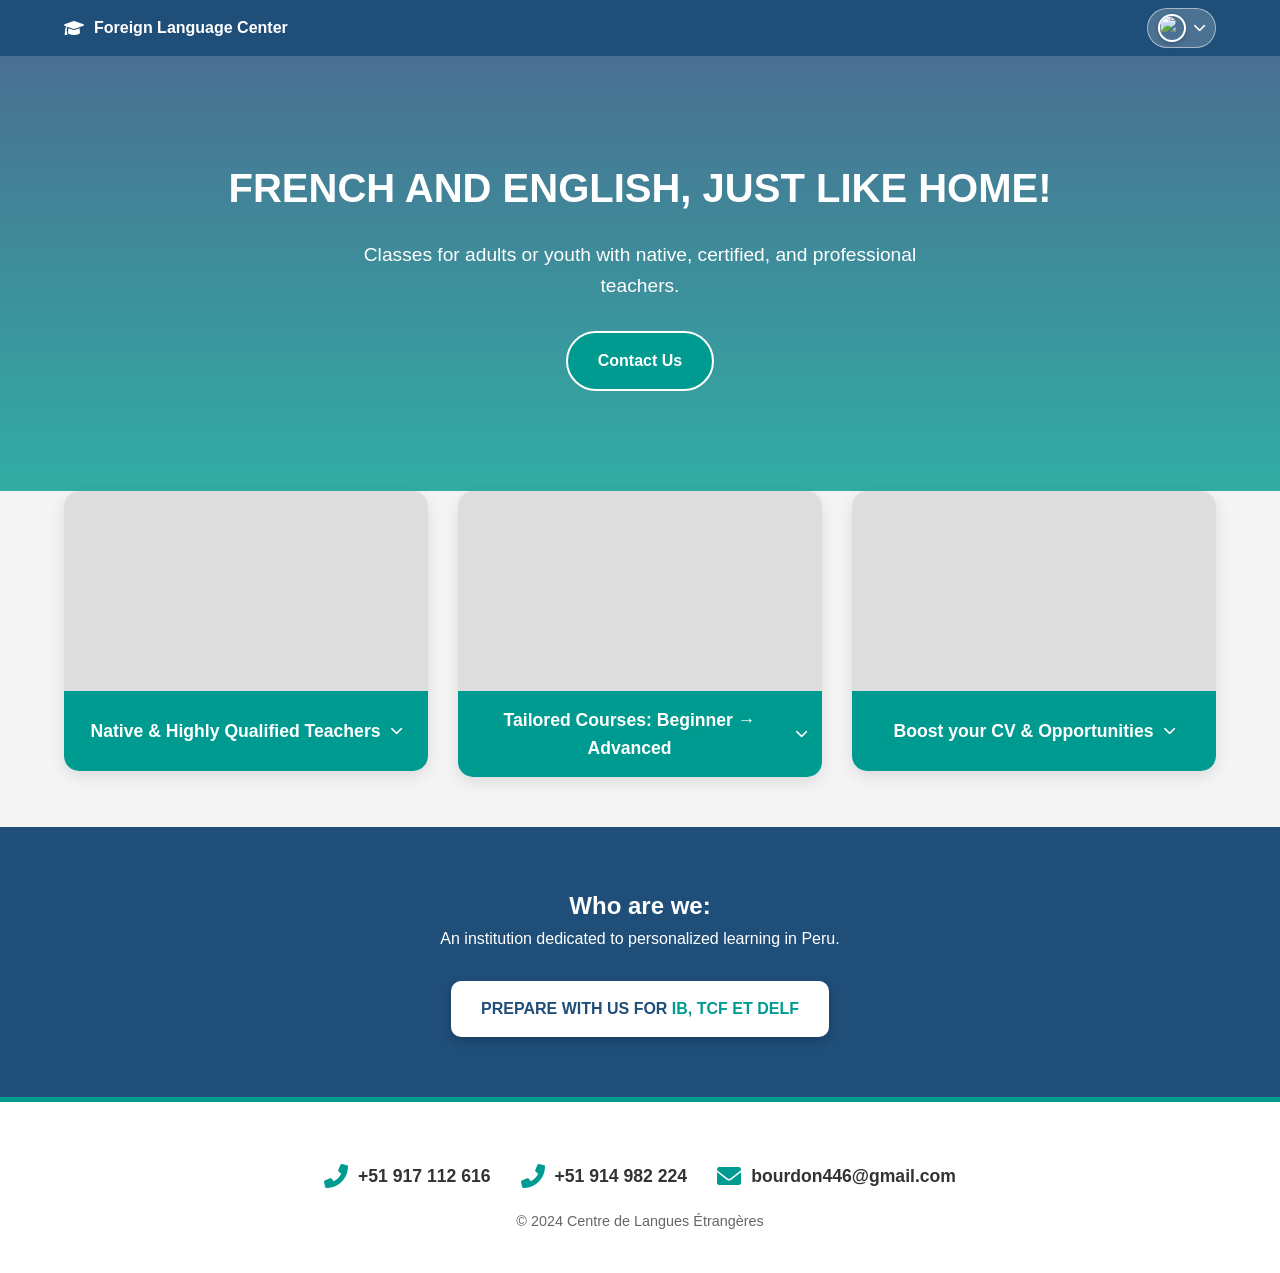
==== commit 356da476: "Update index.html" ====
--- a/index.html
+++ b/index.html
@@ -50,7 +50,7 @@
     </section>
 
     <section class="features">
-        <div class="card">
+        <div class="card" onclick="toggleCard(this)">
             <div class="card-img img-1"></div>
             <div class="card-header">
                 <span data-i18n="card1Title">Enseignants natifs et hautement qualifiés</span>
@@ -60,7 +60,7 @@
             </div>
         </div>
 
-        <div class="card">
+        <div class="card" onclick="toggleCard(this)">
             <div class="card-img img-2"></div>
             <div class="card-header">
                 <span data-i18n="card2Title">Cours sur mesure : débutant → avancé</span>
@@ -70,7 +70,7 @@
             </div>
         </div>
 
-        <div class="card">
+        <div class="card" onclick="toggleCard(this)">
             <div class="card-img img-3"></div>
             <div class="card-header">
                 <span data-i18n="card3Title">Améliorez votre CV et vos opportunités</span>
--- a/style.css
+++ b/style.css
@@ -22,34 +22,47 @@
     min-height: 100vh;
 }
 
-/* Header */
+/* --- HEADER & NAVIGATION --- */
 header {
     background-color: var(--secondary);
     color: var(--white);
-    padding: 1rem 5%;
+    padding: 0.5rem 5%; /* Padding réduit pour gagner de la place */
     display: flex;
     justify-content: space-between;
     align-items: center;
-    flex-wrap: wrap;
-}
-
-.logo { font-size: 1.2rem; font-weight: bold; display: flex; align-items: center; gap: 10px; }
-
-/* --- NOUVEAU MENU DRAPEAUX --- */
+    /* IMPORTANT : On empêche le retour à la ligne automatique sur mobile */
+    flex-wrap: nowrap; 
+    gap: 10px;
+}
+
+.logo {
+    font-size: 1rem; /* Police plus petite sur mobile */
+    font-weight: bold;
+    display: flex;
+    align-items: center;
+    gap: 10px;
+    /* Si le texte est trop long, il reviendra à la ligne DANS son bloc, sans pousser le drapeau */
+    flex: 1; 
+    line-height: 1.2;
+}
+
+/* --- MENU DRAPEAUX --- */
 .lang-menu {
     position: relative;
     display: inline-block;
     cursor: pointer;
-    z-index: 1000; /* Pour passer au dessus du reste */
-}
-
-/* Le drapeau actuellement sélectionné (visible tout le temps) */
+    z-index: 1000;
+    /* IMPORTANT : Empêche le drapeau d'être écrasé */
+    flex-shrink: 0; 
+}
+
+/* Le drapeau actuellement sélectionné */
 .selected-lang {
     display: flex;
     align-items: center;
     gap: 8px;
     padding: 5px 10px;
-    background: rgba(255, 255, 255, 0.2); /* Fond léger transparent */
+    background: rgba(255, 255, 255, 0.2);
     border-radius: 20px;
     border: 1px solid rgba(255,255,255,0.5);
     transition: 0.3s;
@@ -62,13 +75,12 @@
 .lang-flag {
     width: 28px;
     height: 28px;
-    border-radius: 50%; /* Rend le drapeau rond */
+    border-radius: 50%;
     object-fit: cover;
     border: 2px solid #fff;
     box-shadow: 0 2px 5px rgba(0,0,0,0.2);
 }
 
-/* La liste déroulante (cachée par défaut) */
 /* La liste déroulante */
 .lang-dropdown {
     display: none;
@@ -80,24 +92,20 @@
     box-shadow: 0 8px 16px rgba(0,0,0,0.2);
     border-radius: 10px;
     overflow: hidden;
-    
-    /* On garde l'espace visuel, mais on change la méthode */
     margin-top: 15px; 
 }
 
-/* --- LE PONT INVISIBLE (C'est ça qui répare le bug) --- */
+/* Le pont invisible pour le menu */
 .lang-dropdown::before {
     content: "";
     position: absolute;
-    /* On place ce bloc invisible juste au-dessus du menu pour combler le trou */
     top: -20px; 
     left: 0;
     width: 100%;
-    height: 20px; /* Doit être au moins aussi grand que le margin-top */
-    background: transparent; /* Invisible */
-}
-
-/* Le reste ne change pas */
+    height: 20px;
+    background: transparent;
+}
+
 .lang-menu:hover .lang-dropdown {
     display: block;
 }
@@ -120,7 +128,7 @@
     color: var(--primary);
 }
 
-/* Hero */
+/* --- HERO SECTION --- */
 .hero {
     background: linear-gradient(rgba(31, 78, 121, 0.8), rgba(0, 155, 144, 0.8)), url('https://images.unsplash.com/photo-1523240795612-9a054b0db644?ixlib=rb-1.2.1&auto=format&fit=crop&w=1950&q=80');
     background-size: cover; background-position: center;
@@ -138,7 +146,7 @@
 }
 .cta-button:hover { background-color: var(--white); color: var(--primary); }
 
-/* Cards Section */
+/* --- CARTES / FEATURES --- */
 .features {
     padding: 50px 5%;
     display: grid;
@@ -147,7 +155,6 @@
     margin-top: -50px;
 }
 
-/* --- EFFET HOVER (Souris) --- */
 .card {
     background: var(--white); 
     border-radius: 15px; 
@@ -160,8 +167,9 @@
     height: fit-content;
 }
 
-.card:hover {
-    transform: translateY(-10px);
+/* ICI : On utilise .active (activé par le clic JS) au lieu du hover */
+.card.active {
+    transform: translateY(-5px);
     box-shadow: 0 15px 30px rgba(0,0,0,0.2);
 }
 
@@ -201,8 +209,9 @@
     transition: transform 0.3s;
 }
 
-.card:hover .card-header::after {
-    transform: rotate(180deg); /* Rotation flèche */
+/* La flèche tourne quand la carte est active */
+.card.active .card-header::after {
+    transform: rotate(180deg);
 }
 
 .card-body { 
@@ -215,13 +224,14 @@
     transition: all 0.5s ease-in-out;
 }
 
-.card:hover .card-body {
-    max-height: 500px; /* Visible au survol */
+/* Le texte s'ouvre quand la carte est active */
+.card.active .card-body {
+    max-height: 500px; 
     opacity: 1;
     padding: 20px;
 }
 
-/* About & Footer */
+/* --- ABOUT & FOOTER --- */
 .about-section { background-color: var(--secondary); color: var(--white); padding: 60px 5%; text-align: center; }
 .exam-banner {
     background-color: var(--white); color: var(--secondary);
@@ -236,20 +246,25 @@
 .contact-item { display: flex; align-items: center; gap: 10px; font-size: 1.1rem; }
 .contact-item i { color: var(--primary); font-size: 1.5rem; }
 
+/* Styles des liens du footer (téléphone, email) */
+.contact-item a {
+    text-decoration: none;
+    color: var(--text);
+    font-weight: bold;
+    transition: color 0.3s;
+}
+
+.contact-item a:hover {
+    color: var(--primary);
+    text-decoration: underline;
+}
+
+/* Support RTL (Arabe) */
 html[dir="rtl"] .contact-item { flex-direction: row-reverse; }
 html[dir="rtl"] .card-header::after { margin-left: 0; margin-right: 10px; }
 
+/* --- MEDIA QUERIES --- */
 @media (max-width: 768px) {
     .hero h1 { font-size: 2rem; }
     .features { margin-top: 0; }
-    .contact-item a {
-    text-decoration: none;
-    color: var(--text); /* Prend la couleur grise du texte normal */
-    font-weight: bold;
-    transition: color 0.3s;
-}
-
-.contact-item a:hover {
-    color: var(--primary); /* Devient turquoise au survol */
-    text-decoration: underline;
-}
+}
